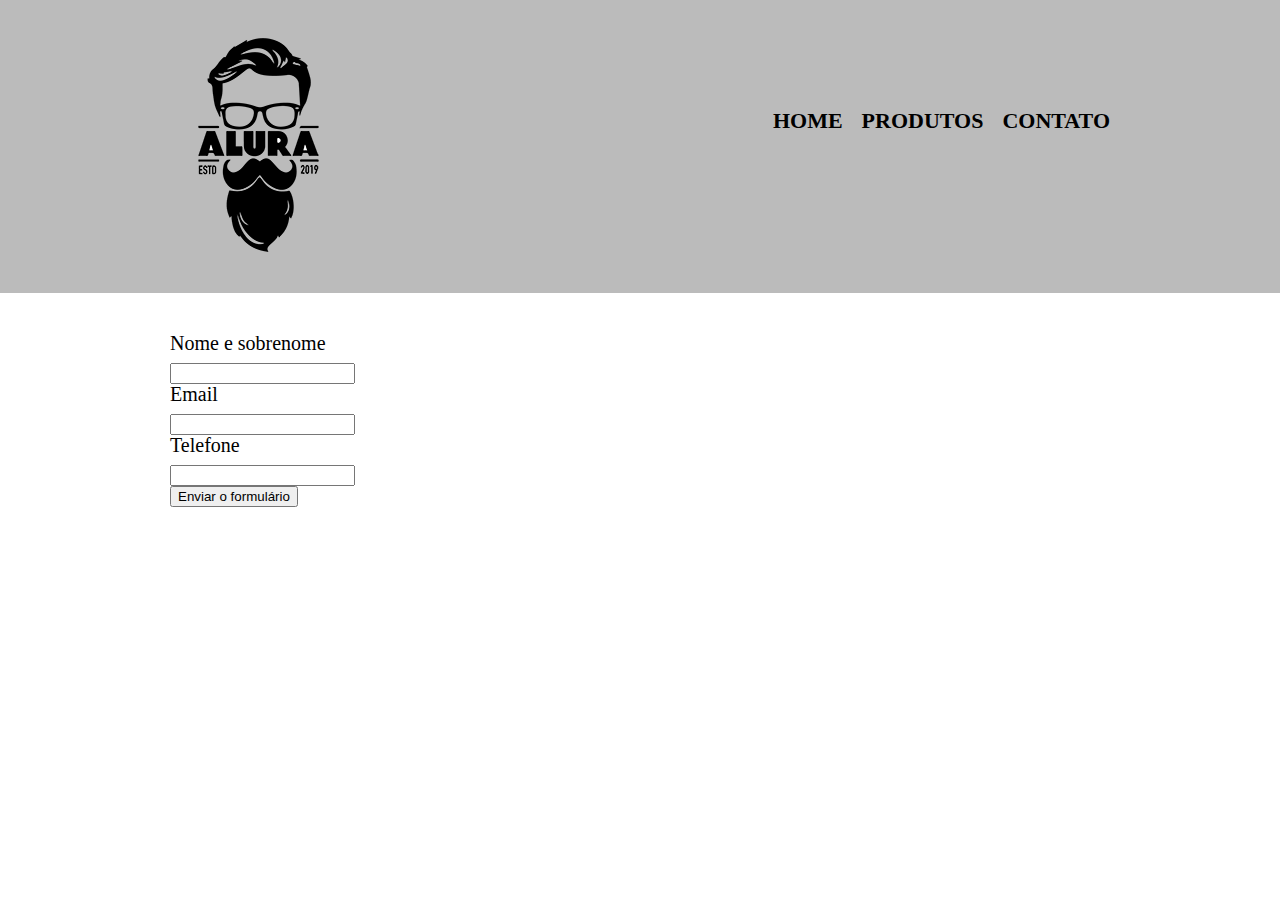
==== contato.html @ c0d9f10c "9/5/24" ====
<!DOCTYPE html>
<html>

<head>
  <meta charset="utf-8" <meta name="viewport" content="width=device-width">
  <title>Produtos</title>
  <link href="reset.css" rel="stylesheet">
  <link href="style-principal.css" rel="stylesheet">
</head>

<body>

  <header>

    <div class="caixa">

      <h1><img src="logo.png"></h1>

      <nav>
        <ul>

          <li><a href="index.html">Home</a></li>
          <li><a href="produtos.html">Produtos</a></li>
          <li><a href="contato.html">Contato</a></li>
        </ul>
      </nav>
  </header>

  <main>
    <form>
      <label for="nomeSobrenome">Nome e sobrenome</label>
      <input type="text" id="nomeSobrenome">
      
      <label for="Email">Email</label>
      <input type="text" id="Email">

      <label for="fone">Telefone</label>
      <input type="fone" id="fone">

      <input type="submit" value="Enviar o formulário">
    </form>
  </main>
    

  </footer>

</body>

</html>
---- style-principal.css ----
header {
  background: #BBBBBB;
  padding: 20px 0;
}

.caixa {
  position: relative;
  width: 940px;
  margin: 0 auto;
}

nav {
  position: absolute;
  top: 90px;
  right: 0;
}

nav li {
  display: inline;
  margin: 0 0 0 15px;
}

nav a {
  text-transform: uppercase;
  color: #000000;
  font-weight: bold;
  text-decoration: none;
  font-size: 22px;
}

nav a:hover {
  color: #C78C19;
  text-decoration: underline;
}

.produtos {
  width: 940px;
  margin: 0 auto;
  padding: 50px;
}

.produtos li {
  display: inline-block;
  text-align: center;
  width: 30%;
  vertical-align: top;
  margin: 0 1.5%;
  padding: 30px 15px;
  box-sizing: border-box;
  border: 2px solid #000000;
  border-radius: 10px;
}

.produtos li:hover {
  border-color: #C78C19;
}

.produtos li:active{
  border-color: #088C19;
}

.produtos li:hovel h2{
  font-size: 34px;
}

.produtos h2{
  font-size: 30px;
  font-weight: bolt;
}

.produtos-desc{
  font-size: 18px;
}

.produtos-preco{
  font-size: 22px;
  font-weight: bold;
  margin: 10px 0 0 0;
}

footer{
  text-align: center;
  background: url("bg.jpg");
  padding: 40px 0;
}

.copyright{
  color: #ffffff;
  font-size: 13px;
  margin-top: 20px;
}

main{
  width: 940px;
  margin: 0 auto;
}

form{
  margin: 40px 0;
}

form label{
  display: block;
  font-size: 20px;
  margin-bottom: 10px;
}

form input{
  display: block;
}
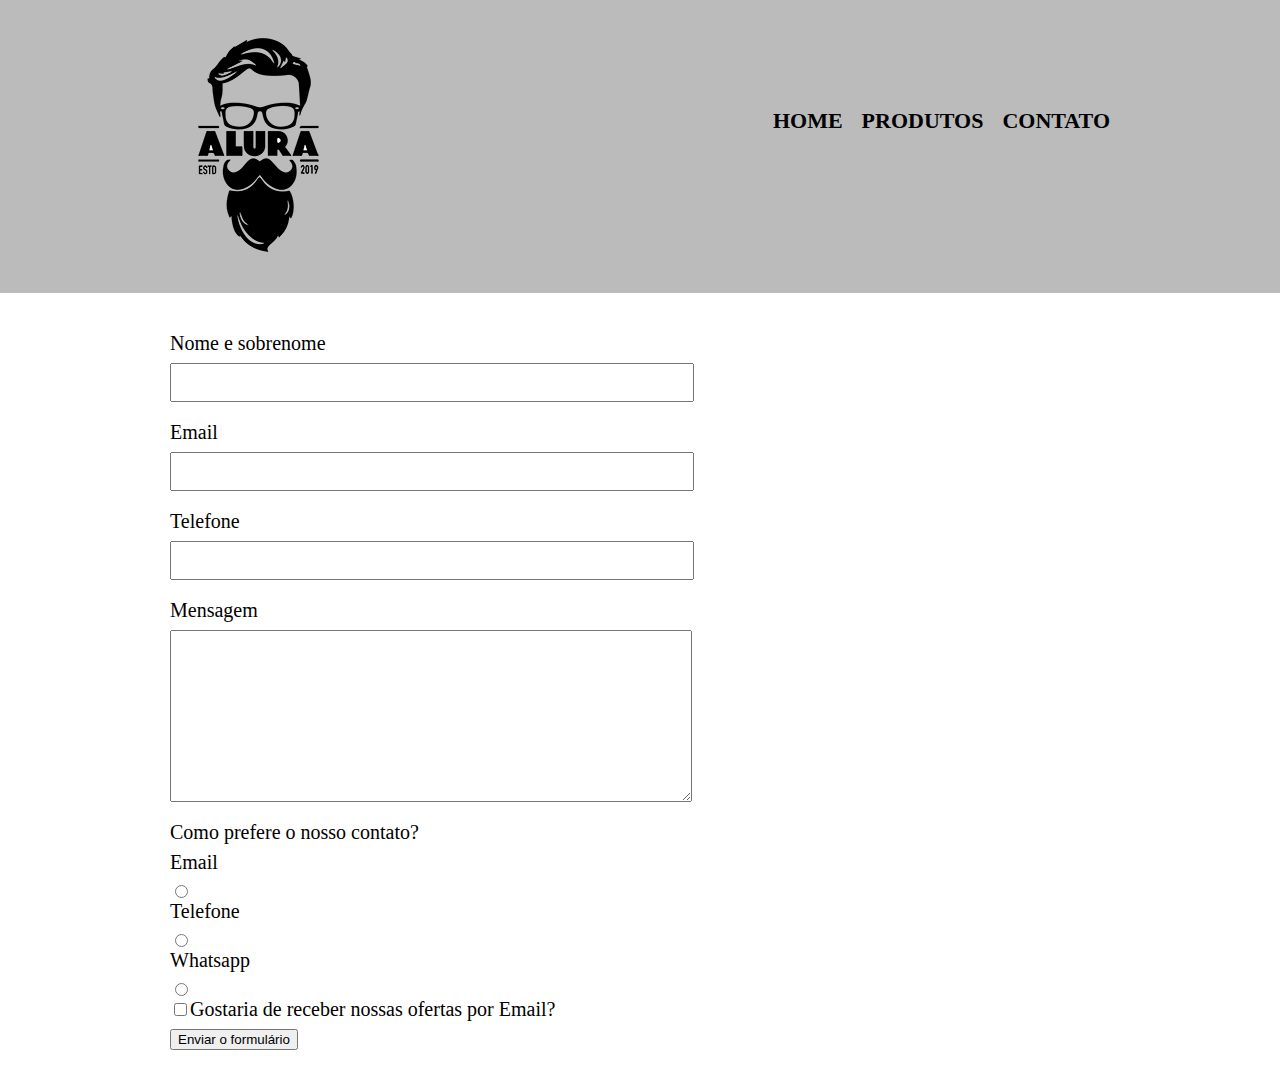
==== commit d5466407: "15/5/24" ====
--- a/contato.html
+++ b/contato.html
@@ -29,14 +29,31 @@
   <main>
     <form>
       <label for="nomeSobrenome">Nome e sobrenome</label>
-      <input type="text" id="nomeSobrenome">
+      <input class="input-padrao" type="text" id="nomeSobrenome">
       
       <label for="Email">Email</label>
-      <input type="text" id="Email">
+      <input class="input-padrao" type="text" id="Email">
 
       <label for="fone">Telefone</label>
-      <input type="fone" id="fone">
+      <input class="input-padrao" type="fone" id="fone">
 
+      <label for="mensagem">Mensagem</label>
+      <textarea class="input-padrao" cols="10" rows="10" id="mensagem"></textarea>
+      
+    <div>
+      <p>Como prefere o nosso contato?</p>
+
+      <label for="radio-email">Email</label>
+      <input type="radio" name="contato" value="email" id="radio-email">
+
+      <label for="radio-telefone">Telefone</label>
+      <input type="radio" name="contato" value="telefone" id="radio">
+
+      <label for="radio-whatsapp">Whatsapp</label>
+      <input type="radio" name="whatsapp" value="whatsapp" id="radio-whatsapp">
+    </div>
+
+      <label><input type="checkbox">Gostaria de receber nossas ofertas por Email?</label>
       <input type="submit" value="Enviar o formulário">
     </form>
   </main>
--- a/style-principal.css
+++ b/style-principal.css
@@ -99,12 +99,15 @@
   margin: 40px 0;
 }
 
-form label{
+form label, form p{
   display: block;
   font-size: 20px;
   margin-bottom: 10px;
 }
 
-form input{
+.input-padrao{
   display: block;
+  margin-bottom: 20px;
+  padding: 10px 25px;
+  width: 50%;
 }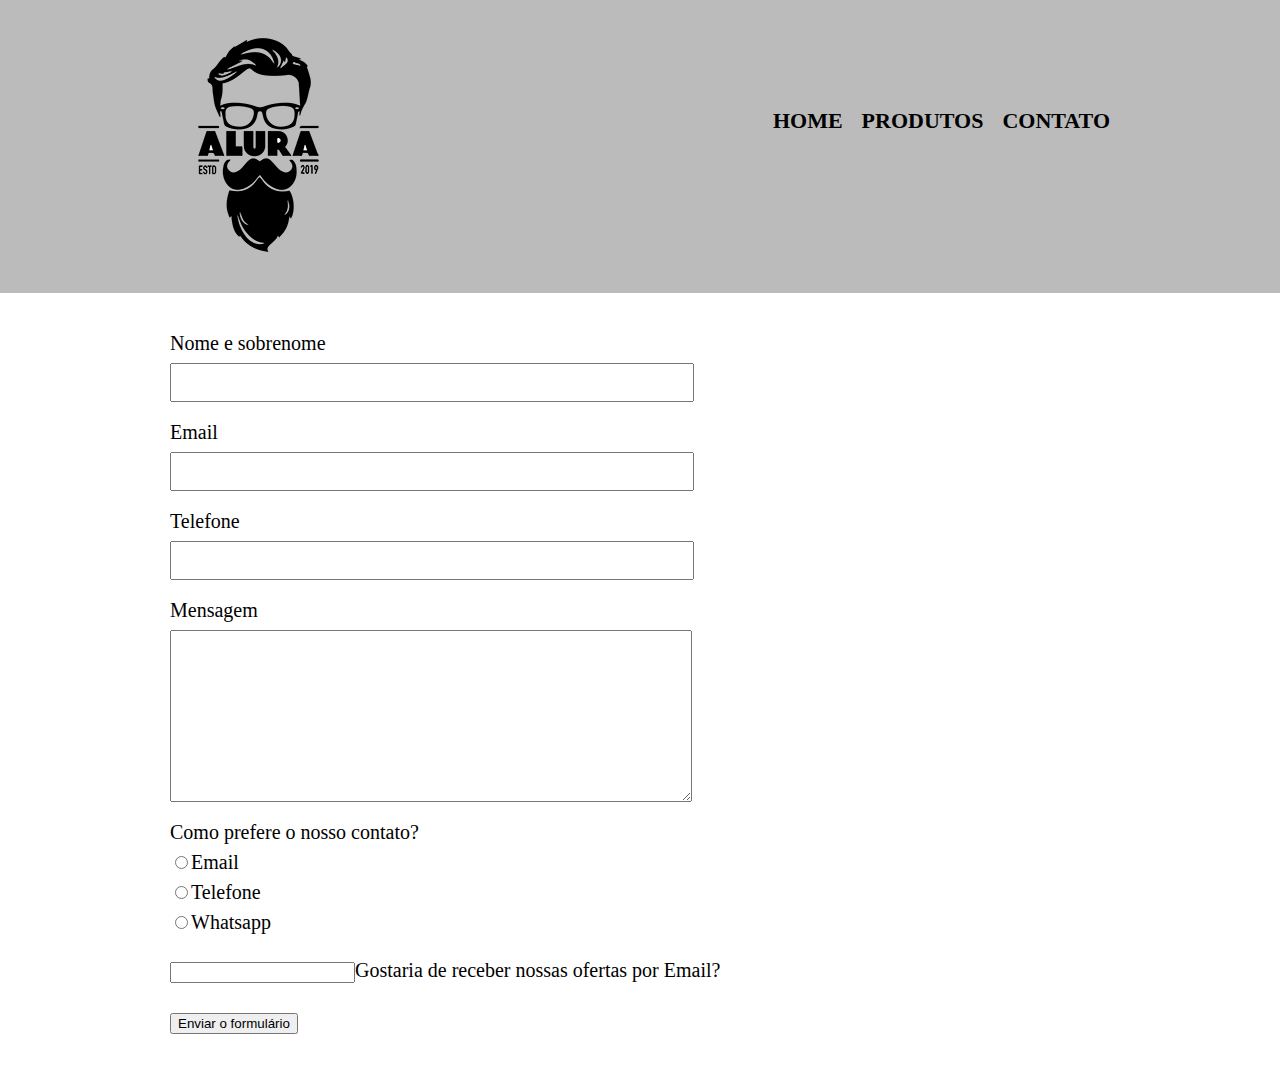
==== commit 19ef87e1: "16/05/24" ====
--- a/contato.html
+++ b/contato.html
@@ -29,31 +29,31 @@
   <main>
     <form>
       <label for="nomeSobrenome">Nome e sobrenome</label>
-      <input class="input-padrao" type="text" id="nomeSobrenome">
+      <input class="input-padrao" type="text" id="nomeSobrenome" required>
       
       <label for="Email">Email</label>
-      <input class="input-padrao" type="text" id="Email">
+      <input class="input-padrao" type="email" id="Email" required>
 
       <label for="fone">Telefone</label>
-      <input class="input-padrao" type="fone" id="fone">
+      <input class="input-padrao" type="tel" id="fone" required>
 
       <label for="mensagem">Mensagem</label>
-      <textarea class="input-padrao" cols="10" rows="10" id="mensagem"></textarea>
+      <textarea class="input-padrao" cols="10" rows="10" id="mensagem" required></textarea>
       
     <div>
       <p>Como prefere o nosso contato?</p>
 
-      <label for="radio-email">Email</label>
-      <input type="radio" name="contato" value="email" id="radio-email">
+      <label for="radio-email"><input type="radio" name="contato" value="email" id="radio-email">Email</label>
+      <label for="radio-telefone"><input type="radio" name="contato" value="telefone" id="radio">Telefone</label>
+      <label for="radio-whatsapp"><input type="radio" name="whatsapp" value="whatsapp" id="radio-whatsapp">Whatsapp</label>
 
-      <label for="radio-telefone">Telefone</label>
-      <input type="radio" name="contato" value="telefone" id="radio">
-
-      <label for="radio-whatsapp">Whatsapp</label>
-      <input type="radio" name="whatsapp" value="whatsapp" id="radio-whatsapp">
     </div>
 
-      <label><input type="checkbox">Gostaria de receber nossas ofertas por Email?</label>
+  <p>
+  
+  </p>
+      
+      <label><input class="checkbox type="checkbox">Gostaria de receber nossas ofertas por Email?</label>
       <input type="submit" value="Enviar o formulário">
     </form>
   </main>
--- a/style-principal.css
+++ b/style-principal.css
@@ -110,4 +110,8 @@
   margin-bottom: 20px;
   padding: 10px 25px;
   width: 50%;
+}
+
+.checkbox{
+  margin: 20px 0; 
 }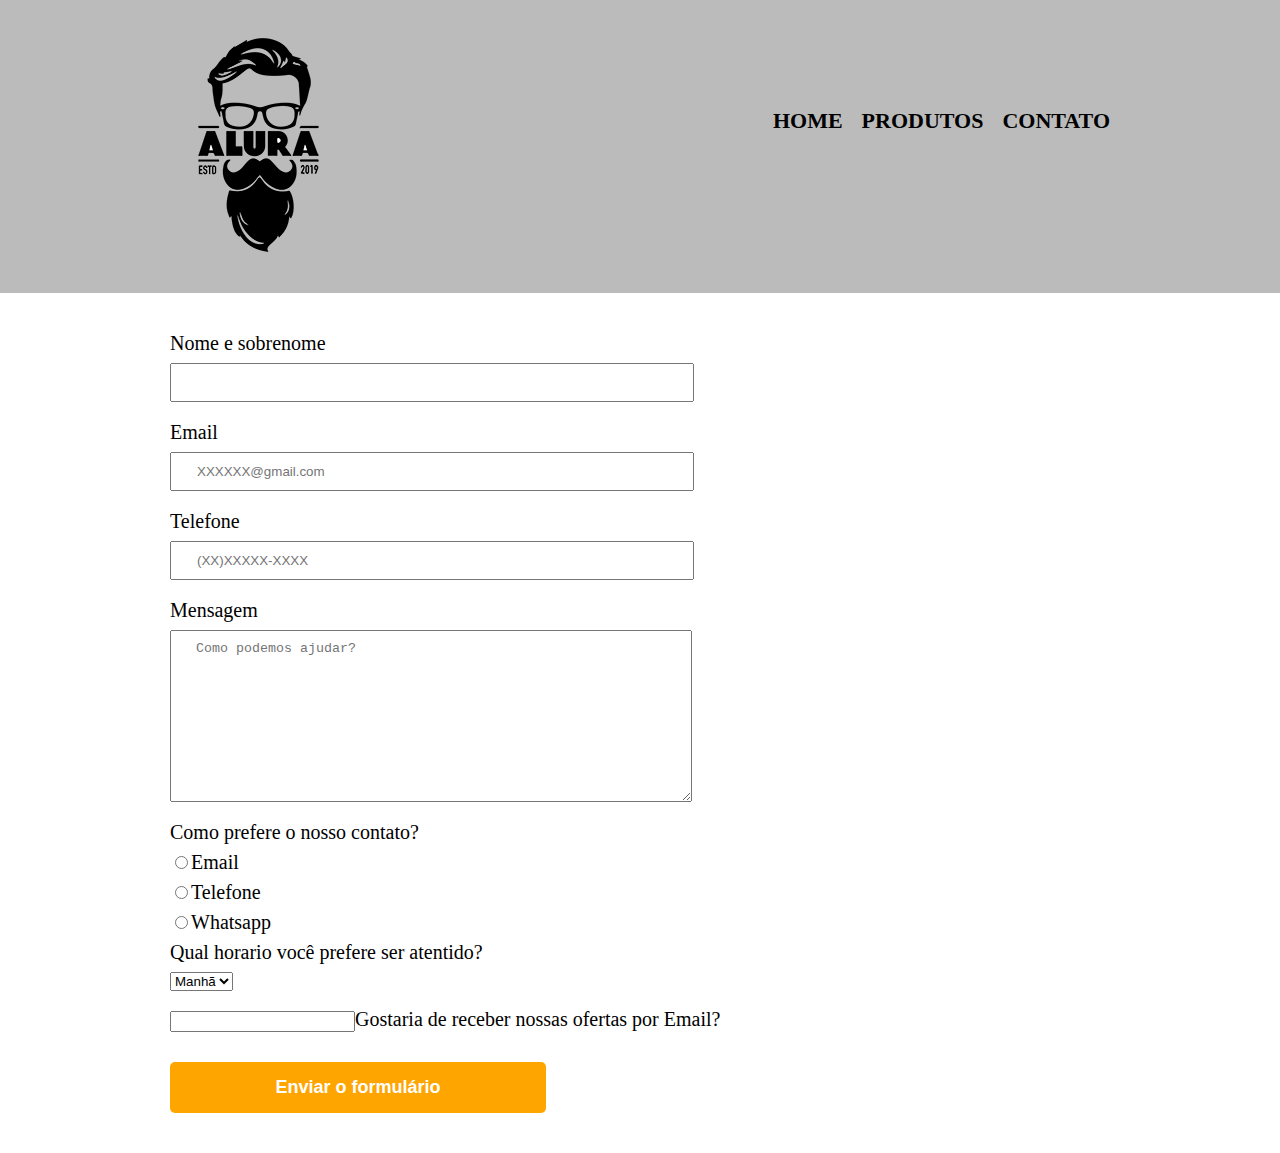
==== commit c7176cba: "23/05/24" ====
--- a/contato.html
+++ b/contato.html
@@ -32,29 +32,36 @@
       <input class="input-padrao" type="text" id="nomeSobrenome" required>
       
       <label for="Email">Email</label>
-      <input class="input-padrao" type="email" id="Email" required>
+      <input class="input-padrao" type="email" id="Email" required placeholder="XXXXXX@gmail.com">
 
       <label for="fone">Telefone</label>
-      <input class="input-padrao" type="tel" id="fone" required>
+      <input class="input-padrao" type="tel" id="fone" required placeholder="(XX)XXXXX-XXXX">
 
       <label for="mensagem">Mensagem</label>
-      <textarea class="input-padrao" cols="10" rows="10" id="mensagem" required></textarea>
+      <textarea class="input-padrao" cols="10" rows="10" id="mensagem" required placeholder="Como podemos ajudar?"></textarea>
       
-    <div>
-      <p>Como prefere o nosso contato?</p>
+    <fieldset>
+      <legend>Como prefere o nosso contato?</legend>
 
       <label for="radio-email"><input type="radio" name="contato" value="email" id="radio-email">Email</label>
+      
       <label for="radio-telefone"><input type="radio" name="contato" value="telefone" id="radio">Telefone</label>
+      
       <label for="radio-whatsapp"><input type="radio" name="whatsapp" value="whatsapp" id="radio-whatsapp">Whatsapp</label>
 
-    </div>
+    </fieldset>
 
-  <p>
-  
-  </p>
+  <fieldset>
+    <legend>Qual horario você prefere ser atentido?</legend>
+      <select>
+      <option>Manhã</option>
+      <option>Tarde</option>
+      <option>Noite</option>
+      </select>
+  </fieldset>
       
-      <label><input class="checkbox type="checkbox">Gostaria de receber nossas ofertas por Email?</label>
-      <input type="submit" value="Enviar o formulário">
+      <label><input class="checkbox type" checkbox>Gostaria de receber nossas ofertas por Email?</label>
+      <input type="submit" value="Enviar o formulário" class="Enviar">
     </form>
   </main>
     
--- a/style-principal.css
+++ b/style-principal.css
@@ -99,7 +99,7 @@
   margin: 40px 0;
 }
 
-form label, form p{
+form label, form legend{
   display: block;
   font-size: 20px;
   margin-bottom: 10px;
@@ -114,4 +114,21 @@
 
 .checkbox{
   margin: 20px 0; 
+}
+
+.Enviar{
+  width: 40%;
+  padding: 15px 0;
+  background: orange;
+  color: white;
+  font-weight: bold;
+  font-size: 18px;
+  border: none;
+  border-radius: 5px;
+  transition: 2s all;
+}
+
+.Enviar:hover{
+  background: purple;
+  transform: scale(1.2);
 }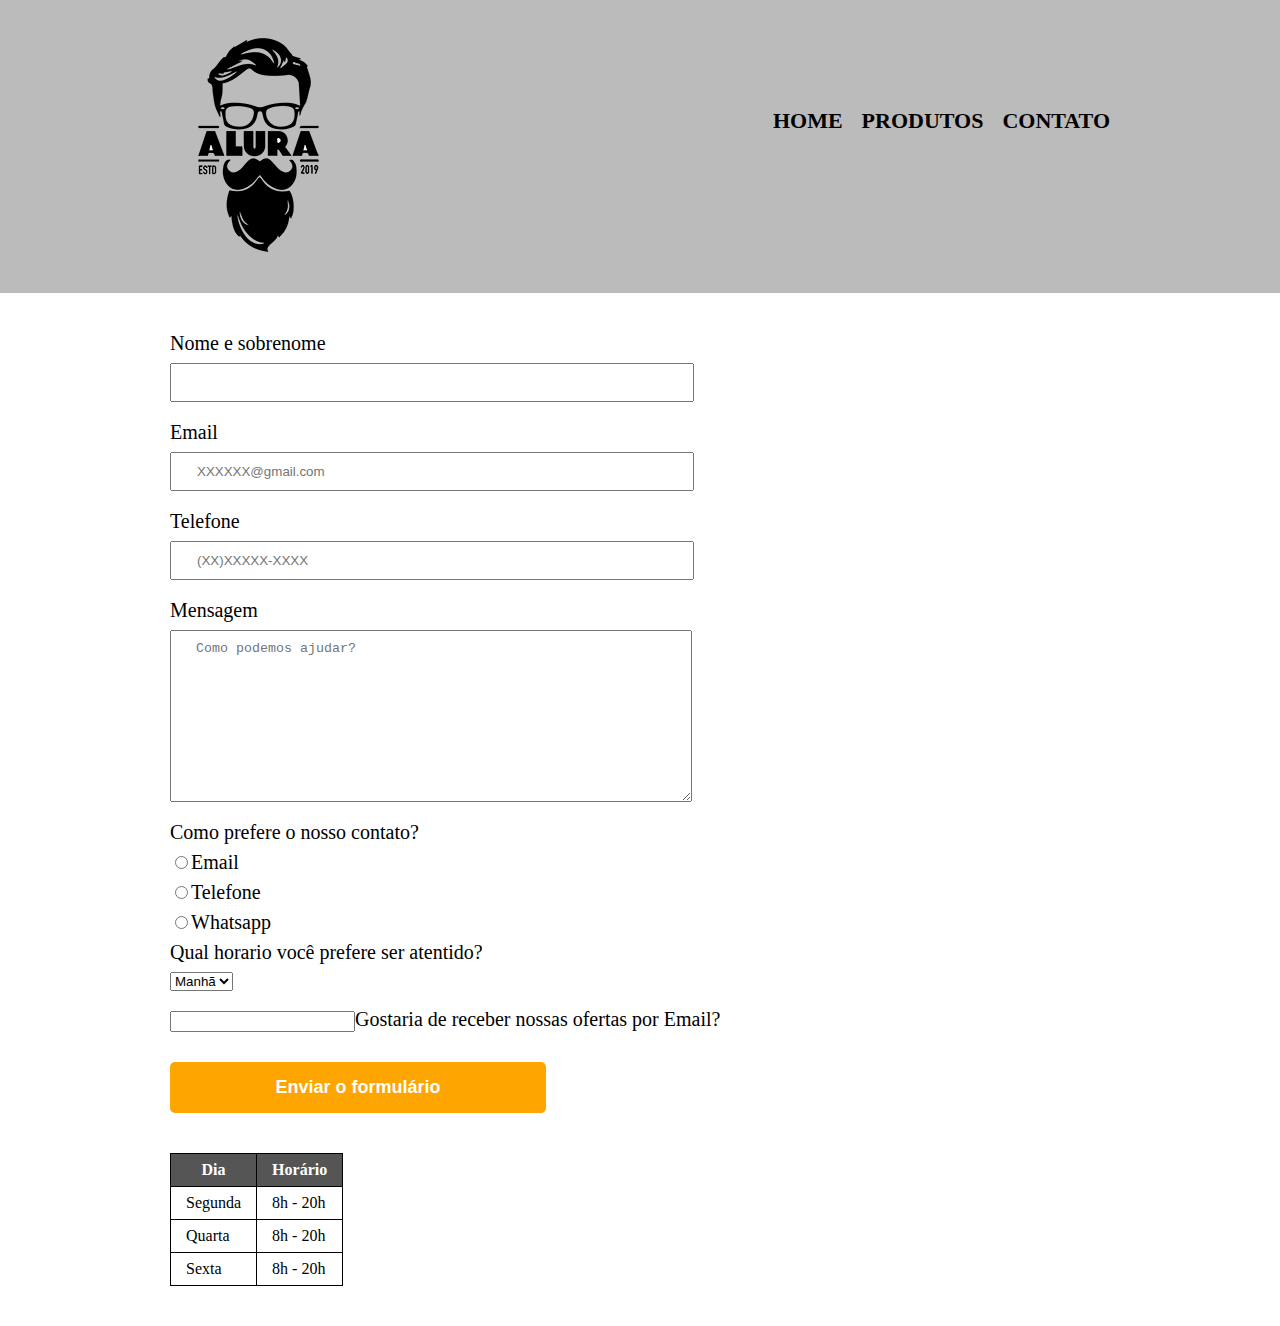
==== commit c6f47d1d: "29/05/24" ====
--- a/contato.html
+++ b/contato.html
@@ -63,6 +63,29 @@
       <label><input class="checkbox type" checkbox>Gostaria de receber nossas ofertas por Email?</label>
       <input type="submit" value="Enviar o formulário" class="Enviar">
     </form>
+
+    <table>
+      <thead>
+      <tr>
+        <th>Dia</th>
+        <th>Horário</th>
+      </tr>
+      </thead>
+      <tbody>
+      <tr>
+        <td>Segunda</td>
+        <td>8h - 20h</td>
+      </tr>
+      <tr>
+        <td>Quarta</td>
+        <td>8h - 20h</td>
+      </tr>
+      <tr>
+        <td>Sexta</td>
+        <td>8h - 20h</td>
+      </tr>
+      </tbody>
+    </table>
   </main>
     
 
--- a/style-principal.css
+++ b/style-principal.css
@@ -131,4 +131,19 @@
 .Enviar:hover{
   background: purple;
   transform: scale(1.2);
+}
+
+table{
+  margin: 20px 0 40px 0;
+}
+
+thead{
+  background: #555555;
+  color: #FFFFFF;
+  font-weight: bold;
+}
+
+td, th{
+  border: 1px solid #000000;
+  padding: 8px 15px;
 }